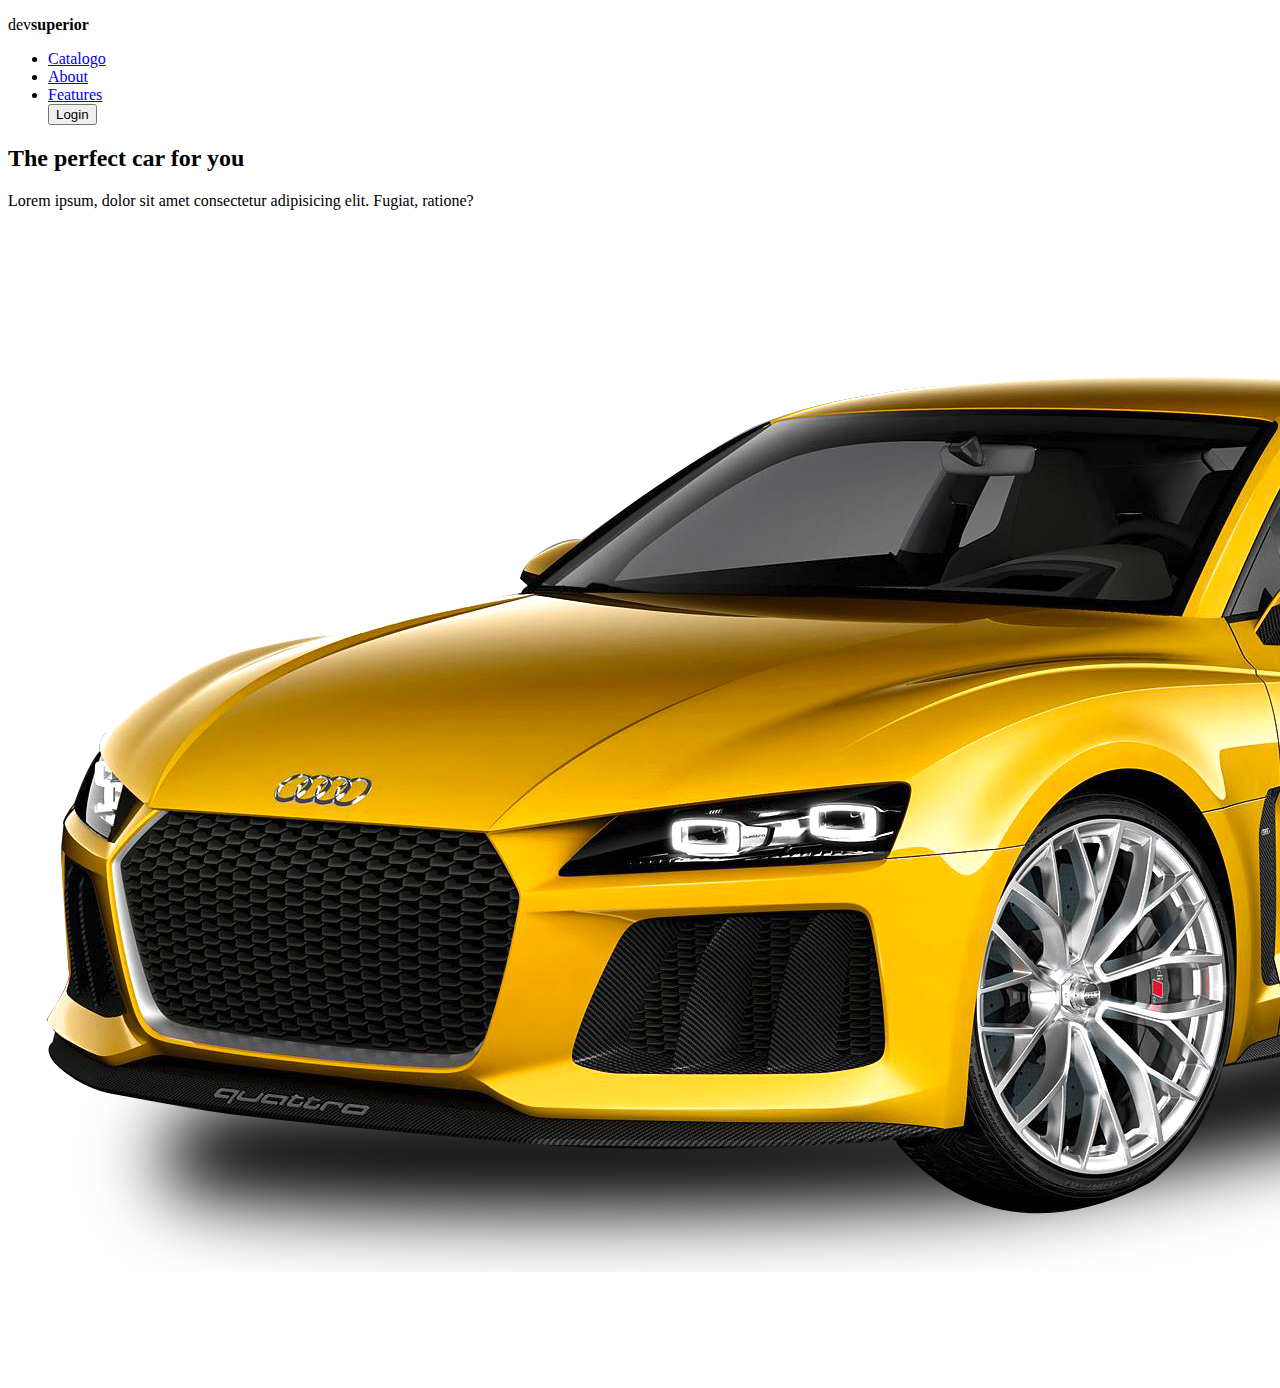
==== Catálogo/index.html @ 1f38870e "first-commit" ====
<!doctype html>
<!-- doctype = informa ao browser a versão HTML que deve ser renderizada-->
<html lang="pt-br">
    <head>
        <title>Estrutura Básica</title>
        <meta charset="utf-8">
        <meta name="author" content="João"> 
        <meta name="description" content="Curso Web Design">
        <meta name="keywords" content="html5, css3, javascript">
    </head>
    <body>
        <header>
            <div class="content">
                <nav>
                    <p class="brand">dev<strong>superior</strong></p>
                    <ul>
                        <li><a href="#catalog">Catalogo</a></li>
                        <li><a href="#about">About</a></li>
                        <li><a href="#feature">Features</a></li>
                        <button>Login</button>
                    </ul>
                </nav>
                <div class="header-block">
                    <div class="text">
                        <h2>The perfect car for you</h2>
                        <p>Lorem ipsum, dolor sit amet consectetur adipisicing elit. Fugiat, ratione?</p>
                    </div>
                    <img src="documents/image/car-header.png" alt="car">
                </div>
            </div>
        </header>
    </body>
</html>
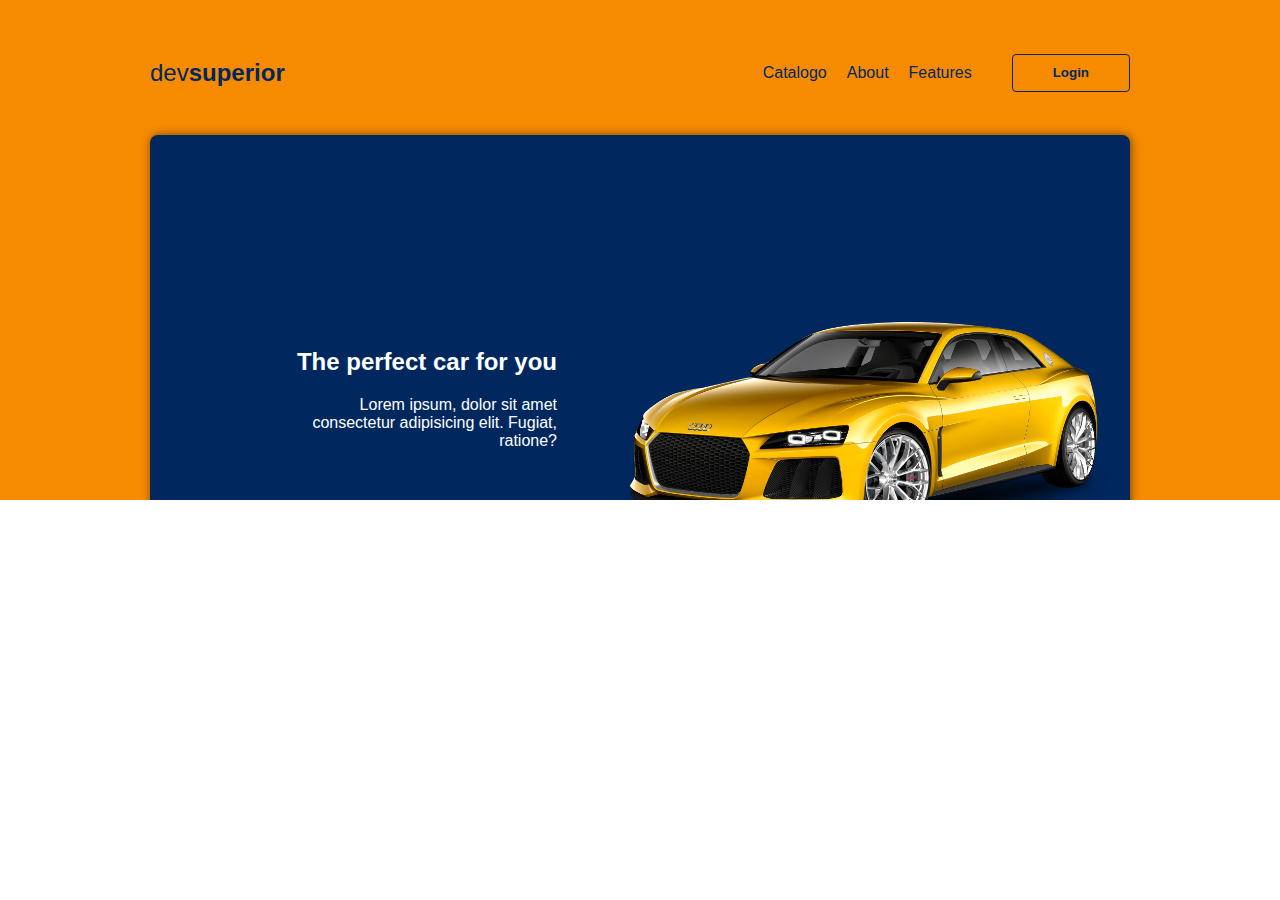
==== commit f9b7974d: "new-commit" ====
--- a/Catálogo/index.html
+++ b/Catálogo/index.html
@@ -7,6 +7,7 @@
         <meta name="author" content="João"> 
         <meta name="description" content="Curso Web Design">
         <meta name="keywords" content="html5, css3, javascript">
+        <link rel="stylesheet" href="style.css">
     </head>
     <body>
         <header>
--- a/Catálogo/style.css
+++ b/Catálogo/style.css
@@ -0,0 +1,129 @@
+:root{
+    --color-orange: #f78b00;
+    --color-blue: #00285f;
+    --color-blue2: #00285f83;
+    --color-gray: #ededed;
+}
+
+*{
+    margin: 0;
+    padding: 0 ;
+    box-sizing: border-box;
+    outline: none;
+    font-family: sans-serif;
+}
+
+html, body{
+    width: 100%;
+    overflow-x: hidden; /* "overflow-x: hidden;" = remove a barra de rolagem horizontal */
+}
+
+header{
+    width: 100%;
+    height: 500px;
+    background: var(--color-orange);
+}
+
+.content{
+    max-width: 1000px;
+    min-width: 300px;
+    margin: 0 auto;
+    display: flex;
+    flex-direction: column;
+    padding: 10px;
+}
+
+nav{
+    width: 100%;
+    height: 125px;
+    display: flex;
+    flex-direction: row;
+    align-items: center;
+    justify-content: space-between;
+}
+
+.brand{
+    font-size: 24px;
+    color: var(--color-blue);
+    cursor: pointer;
+}
+
+nav ul{
+    display: flex;
+    flex-direction: row;
+}
+
+nav ul li{
+    list-style: none;
+    padding: 10px;
+    cursor: pointer;
+}
+
+nav ul li a{
+    color: var(--color-blue);
+    text-decoration: none;
+}
+
+nav ul li a:hover{
+    color: var(--color-blue2);
+}
+
+nav ul button{
+    border: 1px solid var(--color-blue);
+    background: transparent;
+    padding: 8px 40px;
+    cursor: pointer;
+    margin-left: 30px;
+    color: var(--color-blue);
+    font-weight: bold;
+    border-radius: 4px;
+}
+
+nav ul button:hover{
+    transition: background, color 0.6s;
+    background: var(--color-blue);
+    color: white;
+}
+
+.content .header-block{
+    max-width: 1000px;
+    min-width: 300px;
+    height: 450px;
+    background: var(--color-blue);
+    border-radius: 8px;
+    box-shadow: 1px 0px 10px 0px rgba(0, 0, 0, 0.5);
+    -webkit-box-shadow: 1px 0px 10px 0px rgba(0, 0, 0, 0.5);
+    -moz-box-shadow: 1px 0px 10px 0px rgba(0, 0, 0, 0.5);
+    position: relative;
+    z-index: 10;
+    padding: 10px;
+}
+
+.header-block img{
+    width: 50%;
+    position: absolute;
+    right: 2%;
+    bottom: 2%;
+}
+
+.header-block .text{
+    position: absolute;
+    bottom: 30%;
+    left: 15%;
+}
+
+.header-block .text h2{
+    color: white;
+    margin-bottom: 20px;
+    text-align: right;
+    transform: translateX(-20px); /* "transform: translateX(-20px);" + "transition: transform 0.5s;" = animação */
+    transition: transform 0.5s;
+}
+
+.header-block .text p{
+    max-width: 280px;
+    color: white;
+    text-align: right;
+    transform: translateX(-20px);
+    transition: transform 0.4s;
+}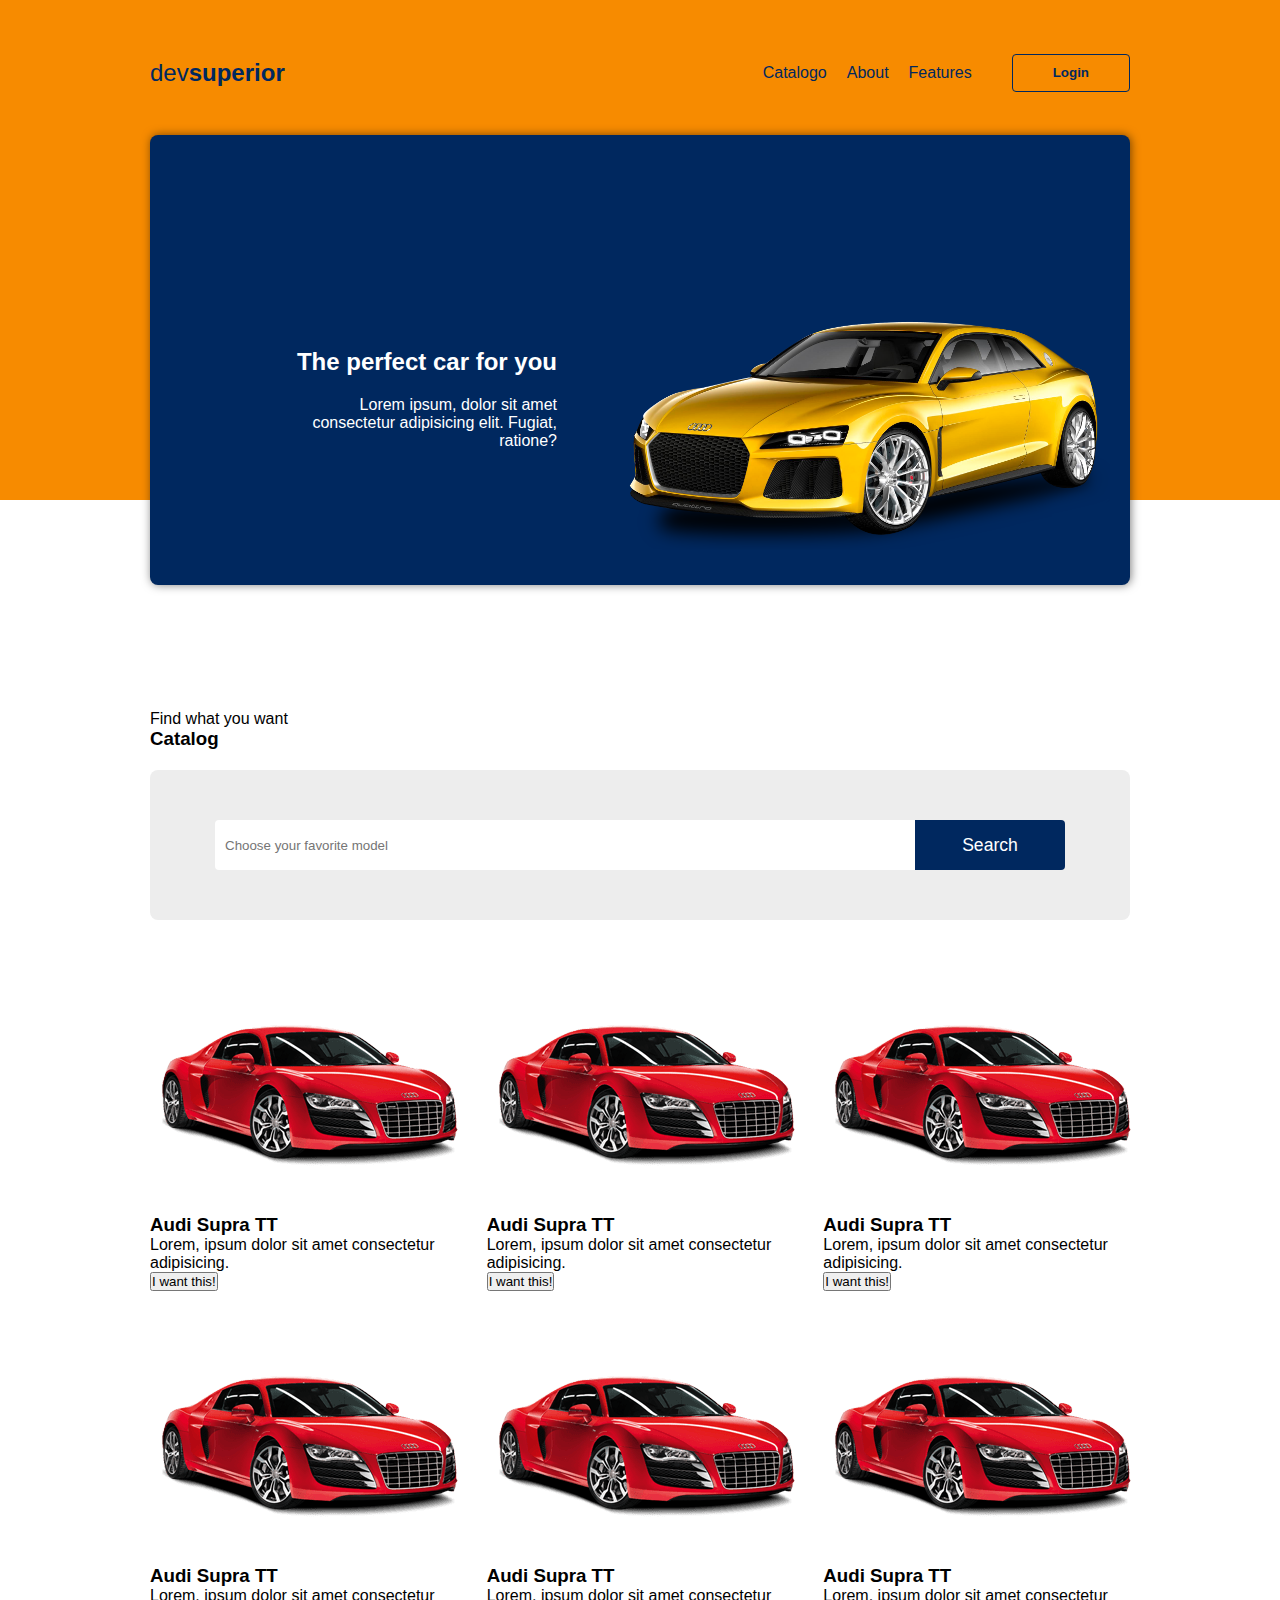
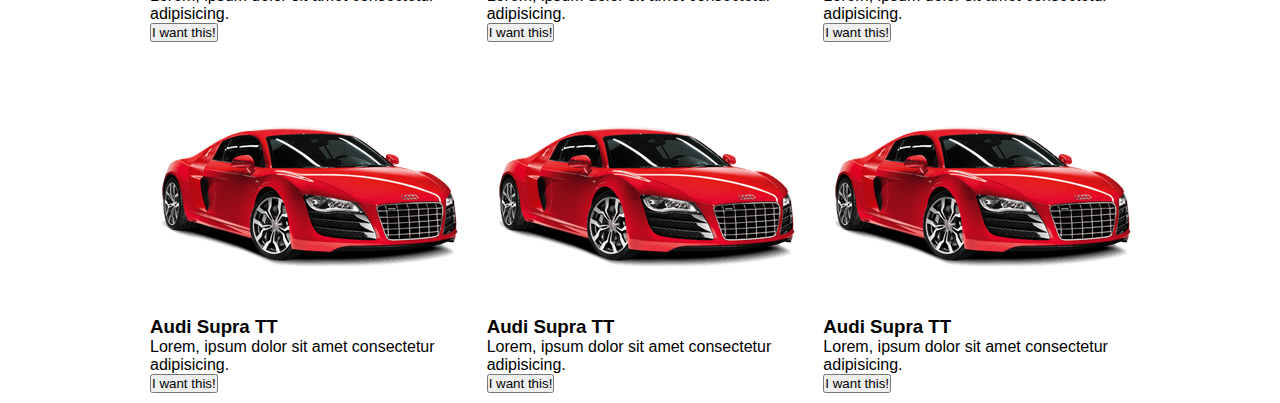
==== commit 2ac2ff9e: "new-commit" ====
--- a/Catálogo/index.html
+++ b/Catálogo/index.html
@@ -30,5 +30,91 @@
                 </div>
             </div>
         </header>
+        <section class="catalog" id="catalog">
+            <div class="content">
+                <div class="title-wrapper-catalog">
+                    <p>Find what you want</p>
+                    <h3>Catalog</h3>
+                </div>
+                <div class="filter-card">
+                    <input type="text" class="search-input" placeholder="Choose your favorite model">
+                    <button class="search-button">Search</button>
+                </div>
+                <div class="card-wrapper">
+                    <div class="card-item">
+                        <img src="documents/image/car-card.png" alt="car">
+                        <div class="card-content">
+                            <h3>Audi Supra TT</h3>
+                            <p>Lorem, ipsum dolor sit amet consectetur adipisicing.</p>
+                            <button type="button">I want this!</button>
+                        </div>
+                    </div>
+                    <div class="card-item">
+                        <img src="documents/image/car-card.png" alt="car">
+                        <div class="card-content">
+                            <h3>Audi Supra TT</h3>
+                            <p>Lorem, ipsum dolor sit amet consectetur adipisicing.</p>
+                            <button type="button">I want this!</button>
+                        </div>
+                    </div>
+                    <div class="card-item">
+                        <img src="documents/image/car-card.png" alt="car">
+                        <div class="card-content">
+                            <h3>Audi Supra TT</h3>
+                            <p>Lorem, ipsum dolor sit amet consectetur adipisicing.</p>
+                            <button type="button">I want this!</button>
+                        </div>
+                    </div>
+                    <div class="card-item">
+                        <img src="documents/image/car-card.png" alt="car">
+                        <div class="card-content">
+                            <h3>Audi Supra TT</h3>
+                            <p>Lorem, ipsum dolor sit amet consectetur adipisicing.</p>
+                            <button type="button">I want this!</button>
+                        </div>
+                    </div>
+                    <div class="card-item">
+                        <img src="documents/image/car-card.png" alt="car">
+                        <div class="card-content">
+                            <h3>Audi Supra TT</h3>
+                            <p>Lorem, ipsum dolor sit amet consectetur adipisicing.</p>
+                            <button type="button">I want this!</button>
+                        </div>
+                    </div>
+                    <div class="card-item">
+                        <img src="documents/image/car-card.png" alt="car">
+                        <div class="card-content">
+                            <h3>Audi Supra TT</h3>
+                            <p>Lorem, ipsum dolor sit amet consectetur adipisicing.</p>
+                            <button type="button">I want this!</button>
+                        </div>
+                    </div>
+                    <div class="card-item">
+                        <img src="documents/image/car-card.png" alt="car">
+                        <div class="card-content">
+                            <h3>Audi Supra TT</h3>
+                            <p>Lorem, ipsum dolor sit amet consectetur adipisicing.</p>
+                            <button type="button">I want this!</button>
+                        </div>
+                    </div>
+                    <div class="card-item">
+                        <img src="documents/image/car-card.png" alt="car">
+                        <div class="card-content">
+                            <h3>Audi Supra TT</h3>
+                            <p>Lorem, ipsum dolor sit amet consectetur adipisicing.</p>
+                            <button type="button">I want this!</button>
+                        </div>
+                    </div>
+                    <div class="card-item">
+                        <img src="documents/image/car-card.png" alt="car">
+                        <div class="card-content">
+                            <h3>Audi Supra TT</h3>
+                            <p>Lorem, ipsum dolor sit amet consectetur adipisicing.</p>
+                            <button type="button">I want this!</button>
+                        </div>
+                    </div>
+                </div>
+            </div>
+        </section>
     </body>
 </html>--- a/Catálogo/style.css
+++ b/Catálogo/style.css
@@ -126,4 +126,66 @@
     text-align: right;
     transform: translateX(-20px);
     transition: transform 0.4s;
+}
+
+/* Product Catalog*/
+
+section .catolog{
+    width: 100vw;
+    padding: 100px;
+}
+
+section .filter-card{
+   width: 980px; 
+   height: 150px;
+   background-color: var(--color-gray);
+   border-radius: 8px;
+   margin: 0 auto;
+   display: flex;
+   flex-direction: row;
+   align-items: center;
+   justify-content: center;
+}
+
+.search-input{
+    width: 700px;
+    height: 50px;
+    border: none;
+    border-radius: 4px 0px 0px 4px;
+    text-indent: 10px;
+}
+
+.search-button{
+    width: 150px;
+    height: 50px;
+    border: none;
+    border-radius: 0px 4px 4px 0px;
+    background: var(--color-blue);
+    color: white;
+    cursor: pointer;
+    font-size: 1.1em;
+    transition: 0.2s ease;
+}
+
+.search-button:hover{
+    background: var(--color-gray);
+    color: var(--color-blue);
+}
+
+.title-wrapper-catalog{
+    margin-top: 200px;
+    padding-bottom: 20px;
+}
+
+section .card-wrapper{
+    max-width: 1000px;
+    height: 100%;
+    display: grid;
+    grid-template-columns: repeat(auto-fill, minmax(270px, 1fr));
+    grid-gap: 30px;
+    padding-top: 50px;
+}
+
+section .card-item{
+    
 }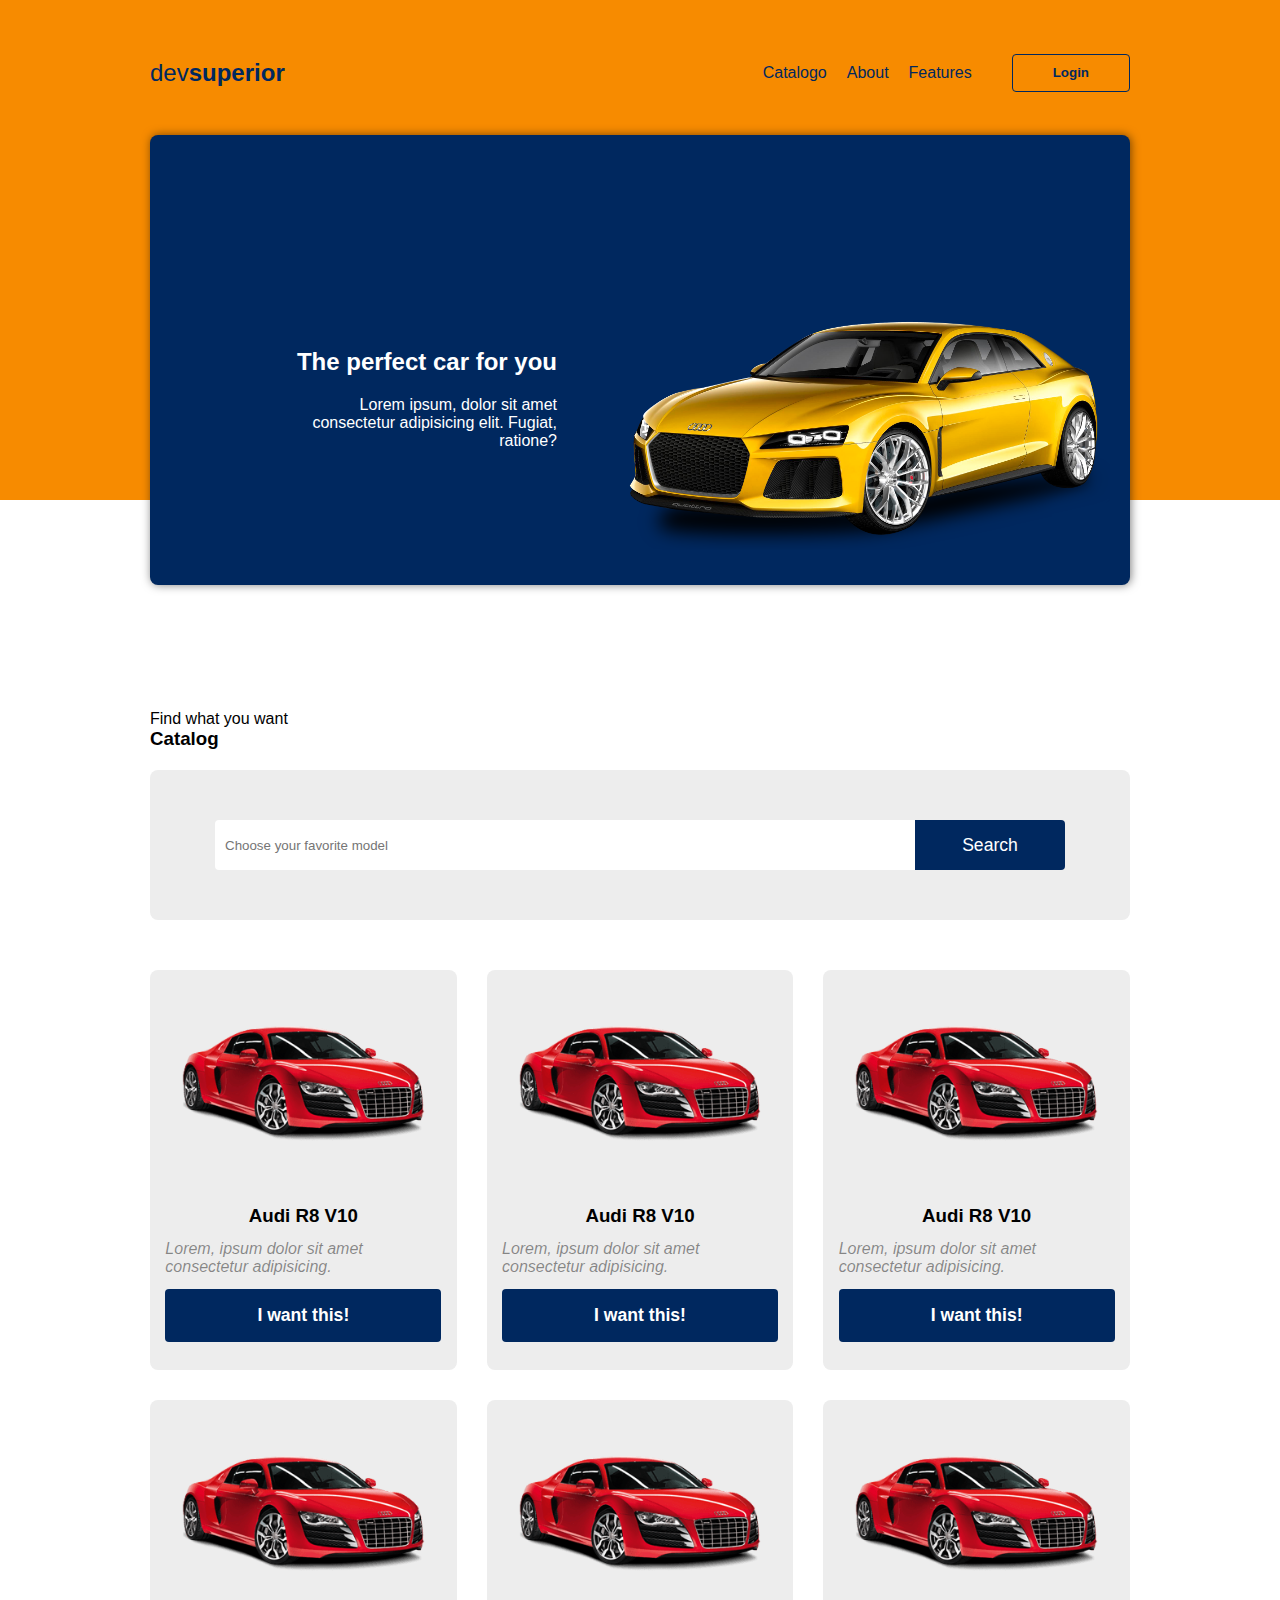
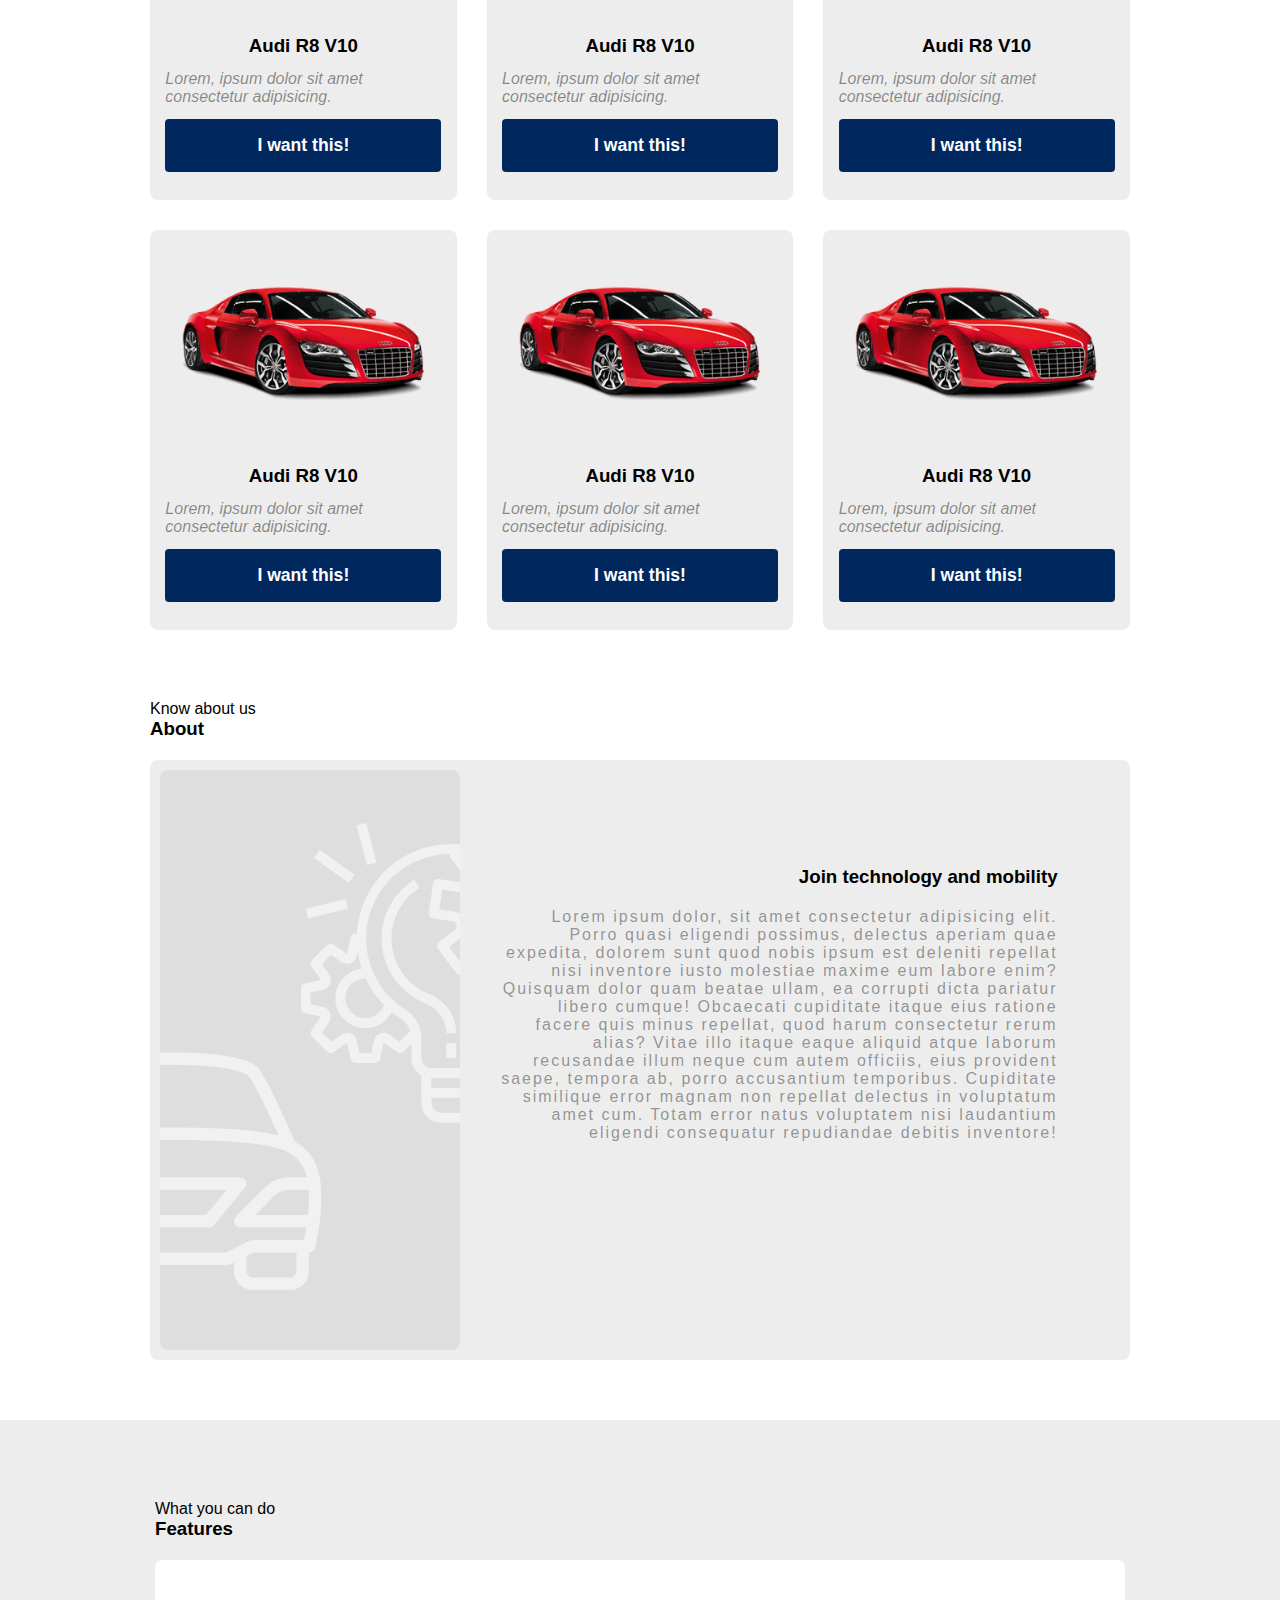
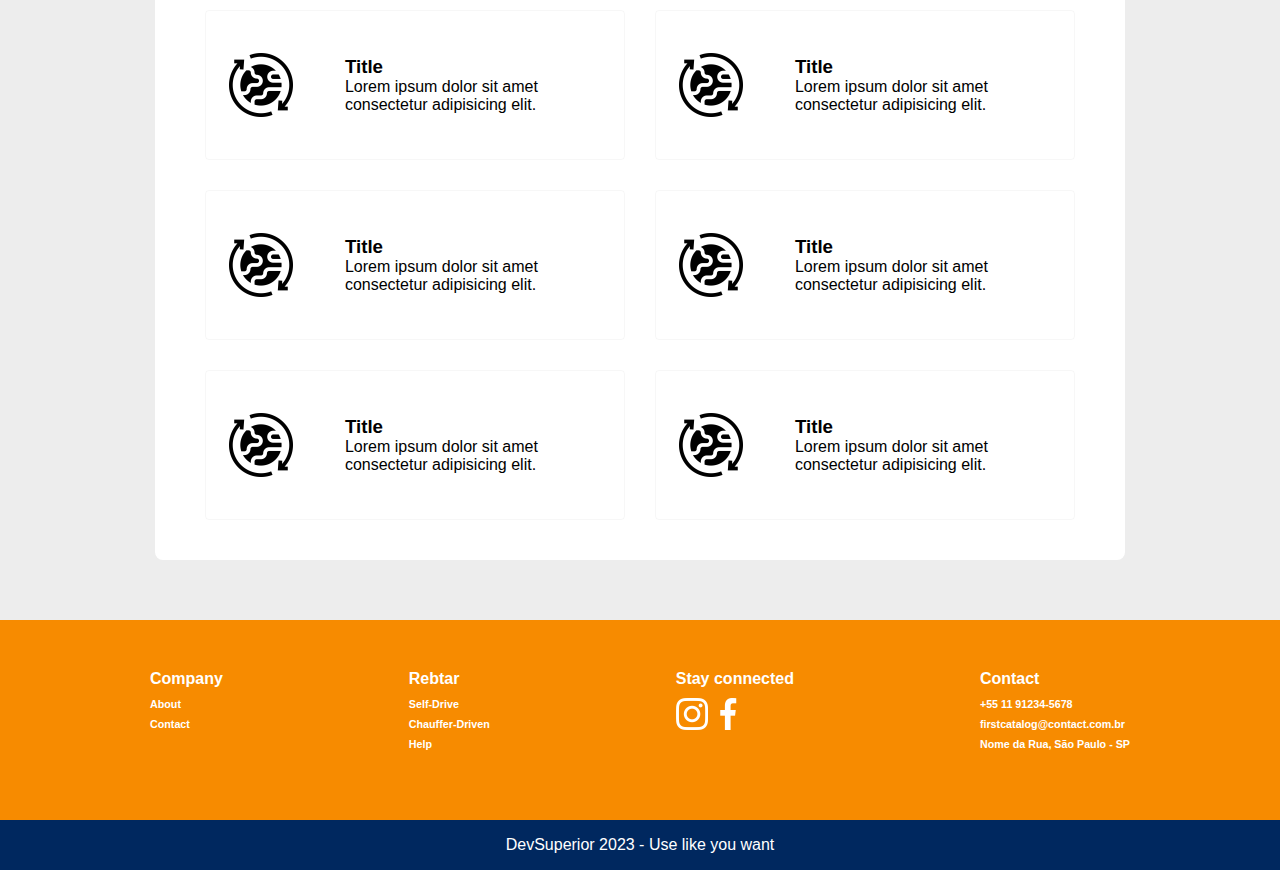
==== commit 6b6d02ce: "finished-commit" ====
--- a/Catálogo/index.html
+++ b/Catálogo/index.html
@@ -44,71 +44,71 @@
                     <div class="card-item">
                         <img src="documents/image/car-card.png" alt="car">
                         <div class="card-content">
-                            <h3>Audi Supra TT</h3>
-                            <p>Lorem, ipsum dolor sit amet consectetur adipisicing.</p>
-                            <button type="button">I want this!</button>
-                        </div>
-                    </div>
-                    <div class="card-item">
-                        <img src="documents/image/car-card.png" alt="car">
-                        <div class="card-content">
-                            <h3>Audi Supra TT</h3>
-                            <p>Lorem, ipsum dolor sit amet consectetur adipisicing.</p>
-                            <button type="button">I want this!</button>
-                        </div>
-                    </div>
-                    <div class="card-item">
-                        <img src="documents/image/car-card.png" alt="car">
-                        <div class="card-content">
-                            <h3>Audi Supra TT</h3>
-                            <p>Lorem, ipsum dolor sit amet consectetur adipisicing.</p>
-                            <button type="button">I want this!</button>
-                        </div>
-                    </div>
-                    <div class="card-item">
-                        <img src="documents/image/car-card.png" alt="car">
-                        <div class="card-content">
-                            <h3>Audi Supra TT</h3>
-                            <p>Lorem, ipsum dolor sit amet consectetur adipisicing.</p>
-                            <button type="button">I want this!</button>
-                        </div>
-                    </div>
-                    <div class="card-item">
-                        <img src="documents/image/car-card.png" alt="car">
-                        <div class="card-content">
-                            <h3>Audi Supra TT</h3>
-                            <p>Lorem, ipsum dolor sit amet consectetur adipisicing.</p>
-                            <button type="button">I want this!</button>
-                        </div>
-                    </div>
-                    <div class="card-item">
-                        <img src="documents/image/car-card.png" alt="car">
-                        <div class="card-content">
-                            <h3>Audi Supra TT</h3>
-                            <p>Lorem, ipsum dolor sit amet consectetur adipisicing.</p>
-                            <button type="button">I want this!</button>
-                        </div>
-                    </div>
-                    <div class="card-item">
-                        <img src="documents/image/car-card.png" alt="car">
-                        <div class="card-content">
-                            <h3>Audi Supra TT</h3>
-                            <p>Lorem, ipsum dolor sit amet consectetur adipisicing.</p>
-                            <button type="button">I want this!</button>
-                        </div>
-                    </div>
-                    <div class="card-item">
-                        <img src="documents/image/car-card.png" alt="car">
-                        <div class="card-content">
-                            <h3>Audi Supra TT</h3>
-                            <p>Lorem, ipsum dolor sit amet consectetur adipisicing.</p>
-                            <button type="button">I want this!</button>
-                        </div>
-                    </div>
-                    <div class="card-item">
-                        <img src="documents/image/car-card.png" alt="car">
-                        <div class="card-content">
-                            <h3>Audi Supra TT</h3>
+                            <h3>Audi R8 V10</h3>
+                            <p>Lorem, ipsum dolor sit amet consectetur adipisicing.</p>
+                            <button type="button">I want this!</button>
+                        </div>
+                    </div>
+                    <div class="card-item">
+                        <img src="documents/image/car-card.png" alt="car">
+                        <div class="card-content">
+                            <h3>Audi R8 V10</h3>
+                            <p>Lorem, ipsum dolor sit amet consectetur adipisicing.</p>
+                            <button type="button">I want this!</button>
+                        </div>
+                    </div>
+                    <div class="card-item">
+                        <img src="documents/image/car-card.png" alt="car">
+                        <div class="card-content">
+                            <h3>Audi R8 V10</h3>
+                            <p>Lorem, ipsum dolor sit amet consectetur adipisicing.</p>
+                            <button type="button">I want this!</button>
+                        </div>
+                    </div>
+                    <div class="card-item">
+                        <img src="documents/image/car-card.png" alt="car">
+                        <div class="card-content">
+                            <h3>Audi R8 V10</h3>
+                            <p>Lorem, ipsum dolor sit amet consectetur adipisicing.</p>
+                            <button type="button">I want this!</button>
+                        </div>
+                    </div>
+                    <div class="card-item">
+                        <img src="documents/image/car-card.png" alt="car">
+                        <div class="card-content">
+                            <h3>Audi R8 V10</h3>
+                            <p>Lorem, ipsum dolor sit amet consectetur adipisicing.</p>
+                            <button type="button">I want this!</button>
+                        </div>
+                    </div>
+                    <div class="card-item">
+                        <img src="documents/image/car-card.png" alt="car">
+                        <div class="card-content">
+                            <h3>Audi R8 V10</h3>
+                            <p>Lorem, ipsum dolor sit amet consectetur adipisicing.</p>
+                            <button type="button">I want this!</button>
+                        </div>
+                    </div>
+                    <div class="card-item">
+                        <img src="documents/image/car-card.png" alt="car">
+                        <div class="card-content">
+                            <h3>Audi R8 V10</h3>
+                            <p>Lorem, ipsum dolor sit amet consectetur adipisicing.</p>
+                            <button type="button">I want this!</button>
+                        </div>
+                    </div>
+                    <div class="card-item">
+                        <img src="documents/image/car-card.png" alt="car">
+                        <div class="card-content">
+                            <h3>Audi R8 V10</h3>
+                            <p>Lorem, ipsum dolor sit amet consectetur adipisicing.</p>
+                            <button type="button">I want this!</button>
+                        </div>
+                    </div>
+                    <div class="card-item">
+                        <img src="documents/image/car-card.png" alt="car">
+                        <div class="card-content">
+                            <h3>Audi R8 V10</h3>
                             <p>Lorem, ipsum dolor sit amet consectetur adipisicing.</p>
                             <button type="button">I want this!</button>
                         </div>
@@ -116,5 +116,105 @@
                 </div>
             </div>
         </section>
+        <section class="about" id="about">
+            <div class="content">
+                <div class="title-wrapper-about">
+                    <p>Know about us</p>
+                    <h3>About</h3>
+                </div>
+                <div class="about-content">
+                    <div class="left">
+                        <img src="documents/image/about.png" alt="about">
+                    </div>
+                    <div class="right">
+                        <h3>Join technology and mobility</h3>
+                        <p>Lorem ipsum dolor, sit amet consectetur adipisicing elit. Porro quasi eligendi possimus, delectus aperiam quae expedita, dolorem sunt quod nobis ipsum est deleniti repellat nisi inventore iusto molestiae maxime eum labore enim? Quisquam dolor quam beatae ullam, ea corrupti dicta pariatur libero cumque! Obcaecati cupiditate itaque eius ratione facere quis minus repellat, quod harum consectetur rerum alias? Vitae illo itaque eaque aliquid atque laborum recusandae illum neque cum autem officiis, eius provident saepe, tempora ab, porro accusantium temporibus. Cupiditate similique error magnam non repellat delectus in voluptatum amet cum. Totam error natus voluptatem nisi laudantium eligendi consequatur repudiandae debitis inventore!</p>
+                    </div>
+                </div>
+            </div>
+        </section>
+        <section class="features" id="features">
+            <div class="content">
+                <div class="title-wrapper-features">
+                    <p>What you can do</p>
+                    <h3>Features</h3>
+                </div>
+                <div class="feature-card-block">
+                    <div class="feature-card-item">
+                        <img src="documents/image/feature-planet.png" alt="feature">
+                        <div class="feature-text-content">
+                            <h3>Title</h3>
+                            <p>Lorem ipsum dolor sit amet consectetur adipisicing elit.</p>
+                        </div>
+                    </div>
+                    <div class="feature-card-item">
+                        <img src="documents/image/feature-planet.png" alt="feature">
+                        <div class="feature-text-content">
+                            <h3>Title</h3>
+                            <p>Lorem ipsum dolor sit amet consectetur adipisicing elit.</p>
+                        </div>
+                    </div>
+                    <div class="feature-card-item">
+                        <img src="documents/image/feature-planet.png" alt="feature">
+                        <div class="feature-text-content">
+                            <h3>Title</h3>
+                            <p>Lorem ipsum dolor sit amet consectetur adipisicing elit.</p>
+                        </div>
+                    </div>
+                    <div class="feature-card-item">
+                        <img src="documents/image/feature-planet.png" alt="feature">
+                        <div class="feature-text-content">
+                            <h3>Title</h3>
+                            <p>Lorem ipsum dolor sit amet consectetur adipisicing elit.</p>
+                        </div>
+                    </div>
+                    <div class="feature-card-item">
+                        <img src="documents/image/feature-planet.png" alt="feature">
+                        <div class="feature-text-content">
+                            <h3>Title</h3>
+                            <p>Lorem ipsum dolor sit amet consectetur adipisicing elit.</p>
+                        </div>
+                    </div>
+                    <div class="feature-card-item">
+                        <img src="documents/image/feature-planet.png" alt="feature">
+                        <div class="feature-text-content">
+                            <h3>Title</h3>
+                            <p>Lorem ipsum dolor sit amet consectetur adipisicing elit.</p>
+                        </div>
+                    </div>
+                </div>
+            </div>
+        </section>
+        <footer>
+            <div class="main">
+                <div class="content footer-links">
+                    <div class="footer-company">
+                        <h4>Company</h4>
+                        <h6>About</h6>
+                        <h6>Contact</h6>
+                    </div>
+                    <div class="footer-rental">
+                        <h4>Rebtar</h4>
+                        <h6>Self-Drive</h6>
+                        <h6>Chauffer-Driven</h6>
+                        <h6>Help</h6>
+                    </div>
+                    <div class="footer-social">
+                        <h4>Stay connected</h4>
+                        <div class="social-icons">
+                            <img src="documents/image/instagram.png" alt="instagram">
+                            <img src="documents/image/facebook.png" alt="facebook">
+                        </div>
+                    </div>
+                    <div class="footer-contact">
+                        <h4>Contact</h4>
+                        <h6>+55 11 91234-5678</h6>
+                        <h6>firstcatalog@contact.com.br</h6>
+                        <h6>Nome da Rua, São Paulo - SP</h6>
+                    </div>
+                </div>
+            </div>
+            <div class="last">DevSuperior 2023 - Use like you want</div>
+        </footer>
     </body>
 </html>--- a/Catálogo/style.css
+++ b/Catálogo/style.css
@@ -3,6 +3,8 @@
     --color-blue: #00285f;
     --color-blue2: #00285f83;
     --color-gray: #ededed;
+    --color-gray2: #dedede;
+    --color-white: white;
 }
 
 *{
@@ -17,6 +19,8 @@
     width: 100%;
     overflow-x: hidden; /* "overflow-x: hidden;" = remove a barra de rolagem horizontal */
 }
+
+/* Header */
 
 header{
     width: 100%;
@@ -82,7 +86,7 @@
 nav ul button:hover{
     transition: background, color 0.6s;
     background: var(--color-blue);
-    color: white;
+    color: var(--color-white);
 }
 
 .content .header-block{
@@ -113,7 +117,7 @@
 }
 
 .header-block .text h2{
-    color: white;
+    color: var(--color-white);
     margin-bottom: 20px;
     text-align: right;
     transform: translateX(-20px); /* "transform: translateX(-20px);" + "transition: transform 0.5s;" = animação */
@@ -122,13 +126,13 @@
 
 .header-block .text p{
     max-width: 280px;
-    color: white;
+    color: var(--color-white);
     text-align: right;
     transform: translateX(-20px);
     transition: transform 0.4s;
 }
 
-/* Product Catalog*/
+/* Product Catalog */
 
 section .catolog{
     width: 100vw;
@@ -161,14 +165,14 @@
     border: none;
     border-radius: 0px 4px 4px 0px;
     background: var(--color-blue);
-    color: white;
+    color: var(--color-white);
     cursor: pointer;
     font-size: 1.1em;
     transition: 0.2s ease;
 }
 
 .search-button:hover{
-    background: var(--color-gray);
+    background: var(--color-gray2);
     color: var(--color-blue);
 }
 
@@ -187,5 +191,213 @@
 }
 
 section .card-item{
-    
+    height: 400px;
+    background: var(--color-gray);
+    border-radius: 8px;
+    display: flex;
+    flex-direction: column;
+    align-items: center;
+    justify-content: space-around;
+}
+
+.card-content{
+    height: 40%;
+    display: flex;
+    flex-direction: column;
+    align-items: center;
+    justify-content: space-around;
+}
+
+.card-item img{
+    width: 85%;
+}
+
+.card-item p{
+    width: 90%;
+    font-style: italic;
+    color: #00000070;
+}
+
+.card-item button{
+    width: 90%;
+    padding: 1rem 0px;
+    border: none;
+    background: var(--color-blue);
+    border-radius: 4px;
+    color: var(--color-white);
+    font-weight: bold;
+    font-size: 1.1em;
+    cursor: pointer;
+    transition: 0.3s ease;
+    margin-bottom: 10px;
+}
+
+.card-item button:hover{
+    background: var(--color-gray2);
+    color: var(--color-blue);
+}
+
+/* About */
+
+.about{
+    width: 100%;
+    height: 100%;
+    display: flex;
+    align-items: center;
+    justify-content: center;
+    padding: 50px 10px;
+}
+
+.title-wrapper-about{
+    padding-bottom: 20px;
+}
+
+.about-content{
+    max-width: 1000px;
+    min-width: 300px;
+    height: 600px;
+    background-color: var(--color-gray);
+    margin: 0 auto;
+    border-radius: 8px;
+    z-index: 10; /* "z-index: 10;" = o elemento que receber essa função, ficará acima de qualquer outro item */
+    padding: 10px;
+    display: flex;
+    flex-direction: row;
+    align-items: center;
+    justify-content: space-between;
+}
+
+.left{
+    width: 25%;
+    min-width: 300px;
+    height: 100%;
+    background: var(--color-gray2);
+    border-radius: 8px;
+}
+
+.right{
+    width: 65%;
+    height: 100%;
+    display: flex;
+    flex-direction: column;
+    align-items: flex-start;
+    justify-content: flex-start;
+    padding-top: 10%;
+}
+
+.right h3{
+    text-align: right;
+    width: 90%;
+    margin-bottom: 20px;
+}
+
+.right p{
+    max-width: 90%;
+    font-size: 1rem;
+    letter-spacing: 2px; /* "letter-spacing: " = espaço entre as letras */
+    text-align: right;
+    color: rgba(0, 0, 0, 0.4);
+}
+
+/* Features */
+
+.features{
+    width: 100%;
+    height: 100%;
+    background: var(--color-gray);
+    display: flex;
+    align-items: center;
+    justify-content: center;
+    padding: 50px 0px;
+}
+
+.title-wrapper-features{
+    padding: 20px 0px;
+}
+
+.feature-card-block{
+    max-width: 1000px;
+    min-width: 300px;
+    height: 600px;
+    background: var(--color-white);
+    margin: 0 auto;
+    border-radius: 8px;
+    z-index: 10;
+    padding: 50px;
+    display: grid;
+    grid-template-columns: repeat(auto-fill, minmax(420px, 1fr));
+    grid-gap: 30px;
+}
+
+.feature-card-item{
+    max-width: 420px;
+    height: 150px;
+    display: flex;
+    flex-direction: row;
+    align-items: center;
+    justify-content: space-around;
+    border: 1px solid #dedede3b;
+    border-radius: 4px;
+}
+
+.feature-card-item img{
+    width: 64px;
+    height: 64px;
+}
+
+.feature-text-content{
+    max-width: 60%;
+    margin: 5px;
+}
+
+/* Footer */
+
+footer{
+    width: 100%;
+    height: 250px;
+}
+
+footer .main{
+    width: 100%;
+    height: 200px;
+    background: var(--color-orange);
+    padding: 20px 10px;
+}
+
+.footer-links{
+    max-width: 1000px;
+    min-width: 300px;
+    display: flex;
+    flex-direction: row;
+    justify-content: space-between; /* "justify-content: space-between;" = espaço entre os elementos */
+    margin-top: 20px;
+}
+
+.footer-company, .footer-rental, .footer-contact, .footer-social{
+    color: var(--color-white);
+    height: 100%;
+    min-height: 100px;
+}
+
+.footer-links h4{
+    margin-bottom: 10px;
+}
+
+.footer-links h6{
+    margin-bottom: 8px;
+}
+
+.main .footer-social img{
+    width: 32px;
+    height: 32px;
+}
+
+footer .last{
+    width: 100%;
+    height: 50px;
+    background: var(--color-blue);
+    color: var(--color-white);
+    display: flex;
+    align-items: center;
+    justify-content: center;
 }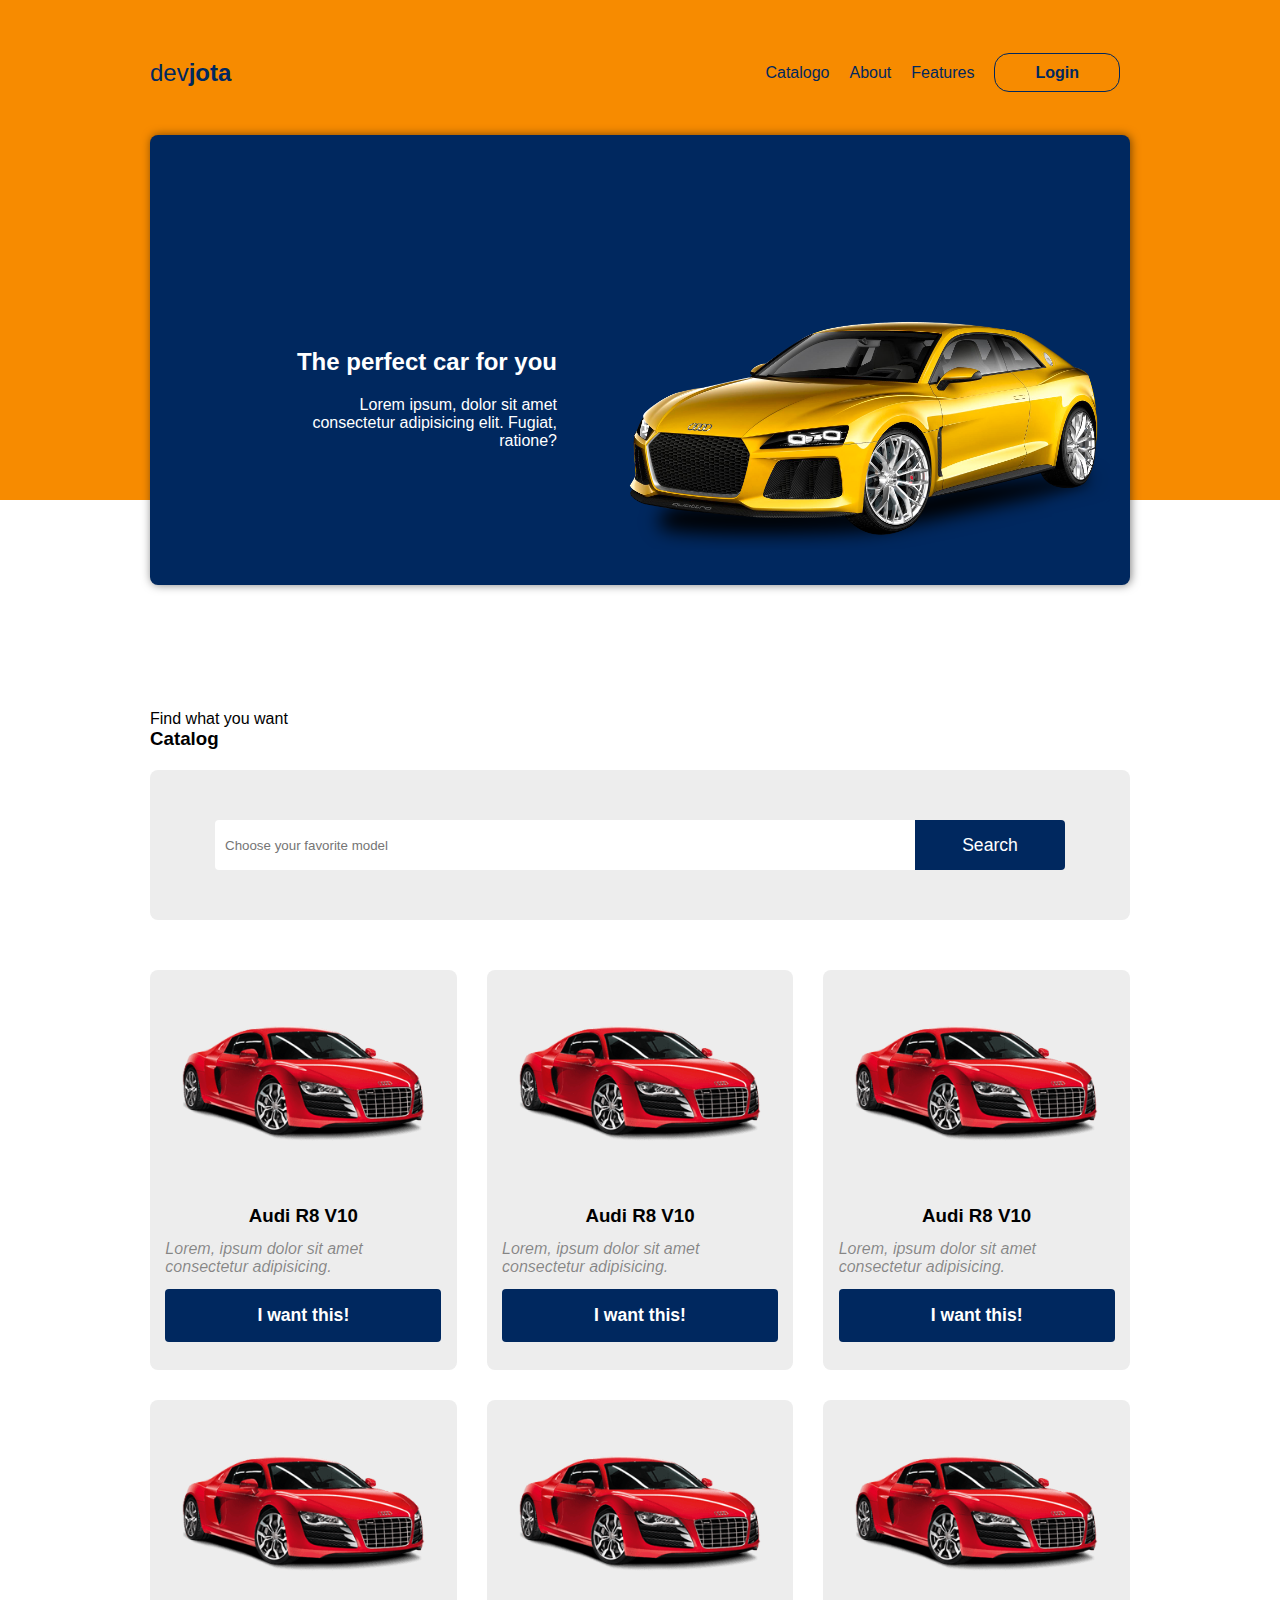
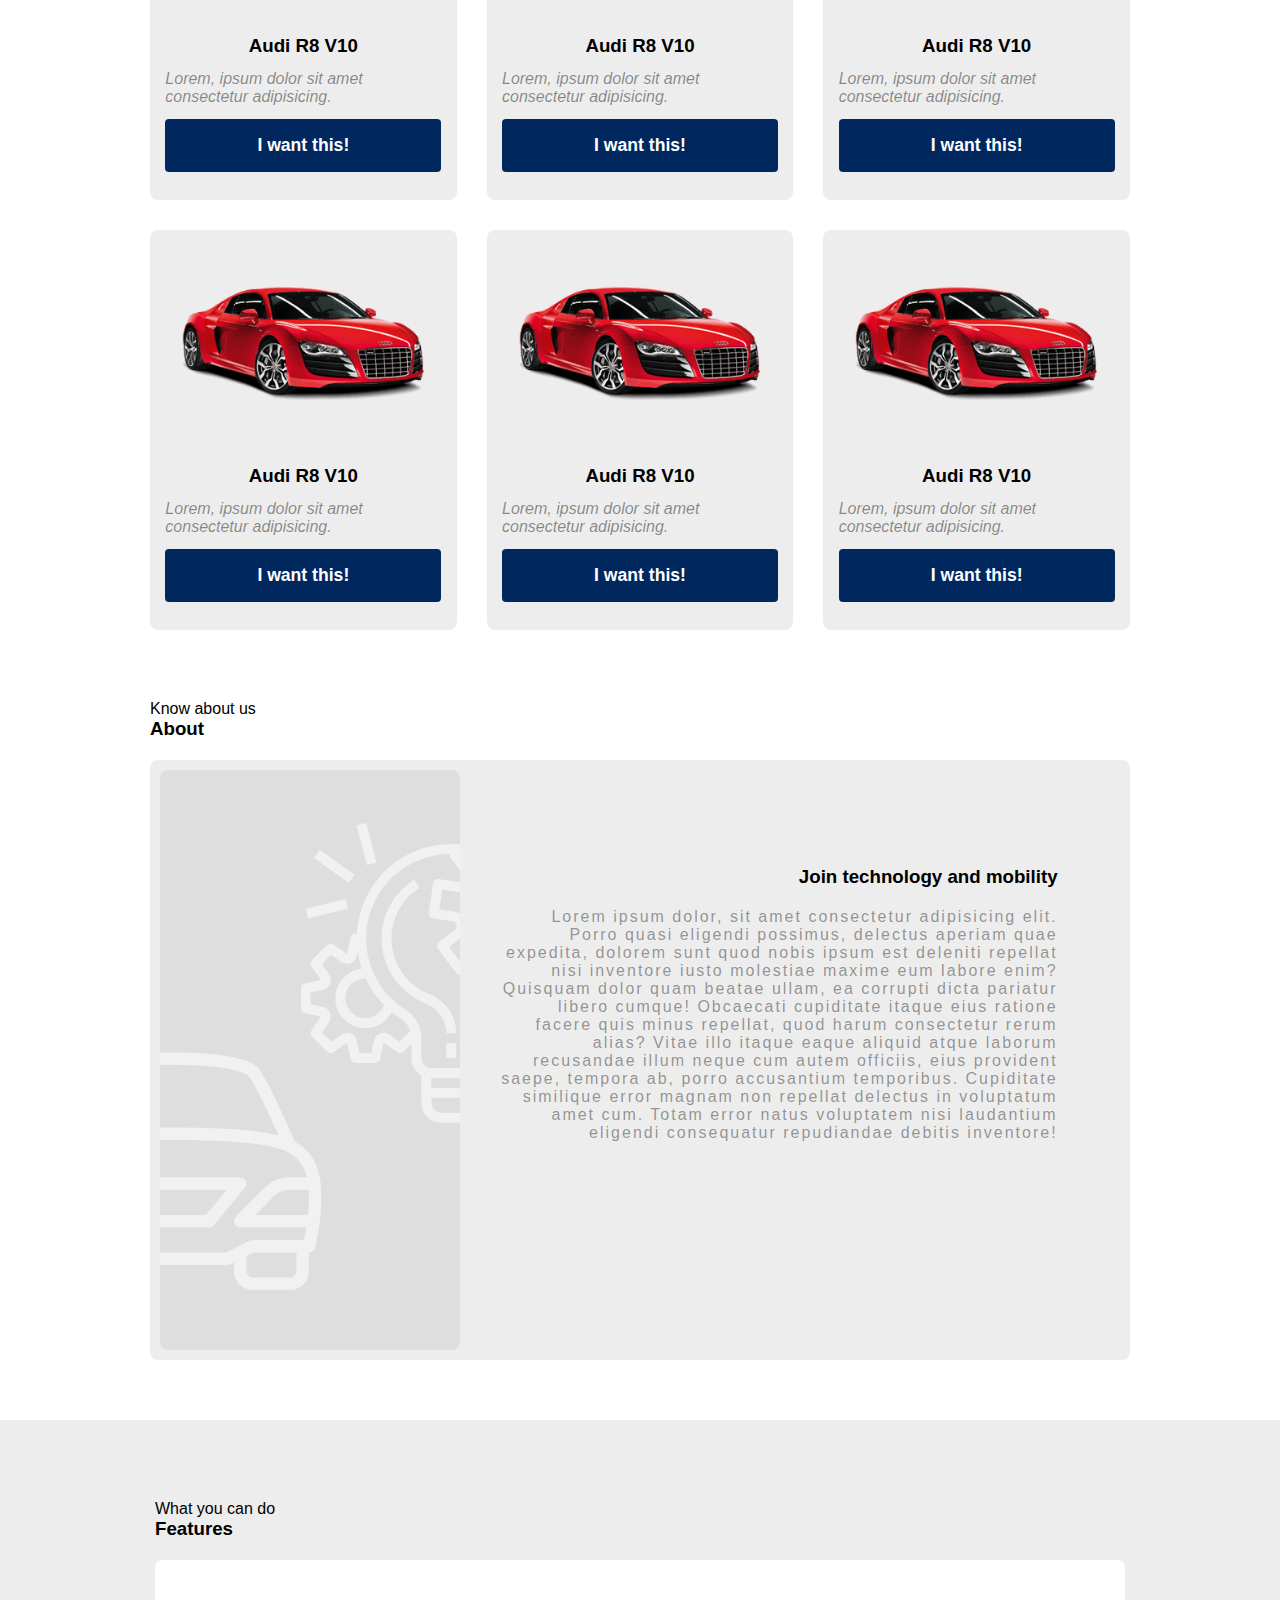
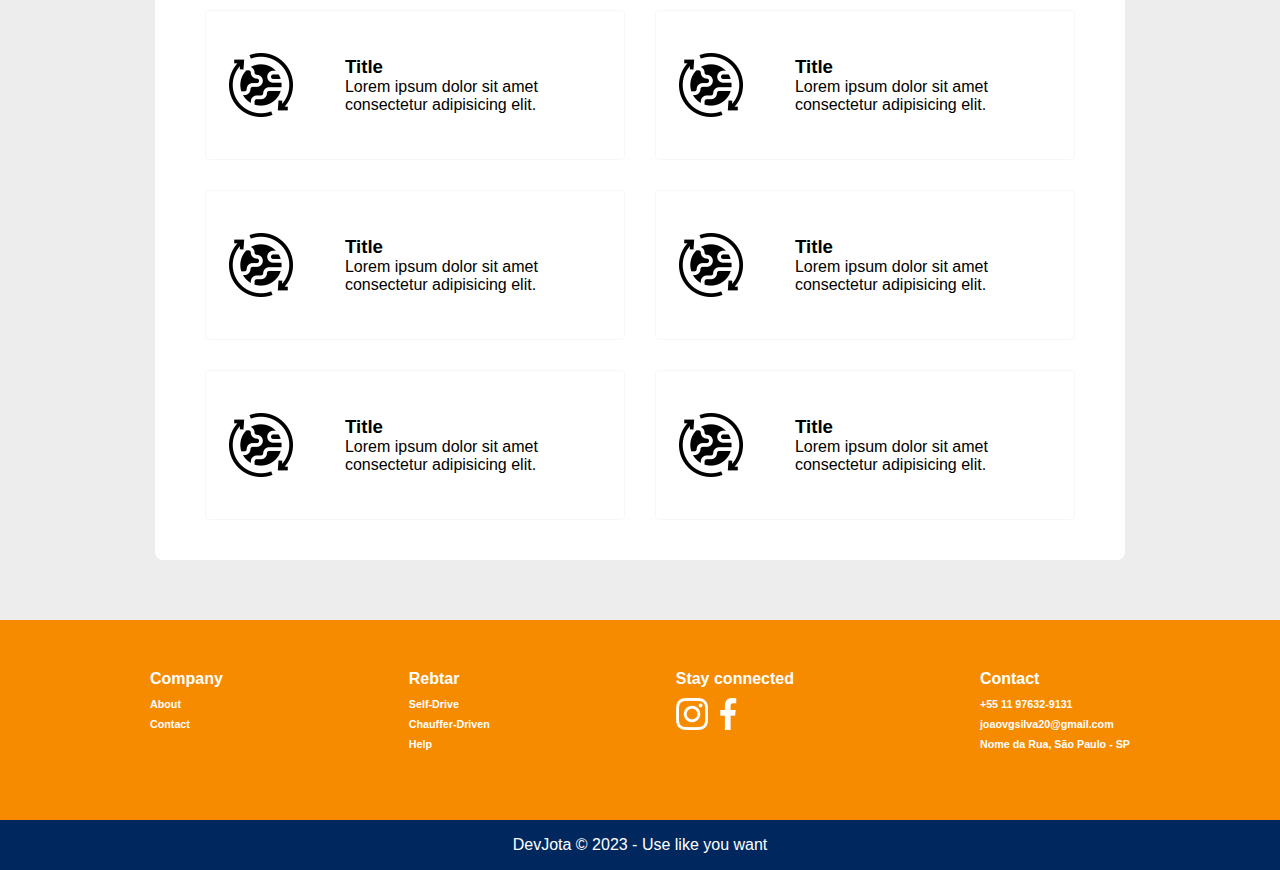
==== commit c47a36c7: "modifield-project-Catálogo" ====
--- a/Catálogo/index.html
+++ b/Catálogo/index.html
@@ -2,23 +2,24 @@
 <!-- doctype = informa ao browser a versão HTML que deve ser renderizada-->
 <html lang="pt-br">
     <head>
-        <title>Estrutura Básica</title>
+        <title>Catalog</title>
         <meta charset="utf-8">
         <meta name="author" content="João"> 
         <meta name="description" content="Curso Web Design">
         <meta name="keywords" content="html5, css3, javascript">
         <link rel="stylesheet" href="style.css">
+        <link rel="stylesheet" href="media.css">
     </head>
     <body>
         <header>
             <div class="content">
                 <nav>
-                    <p class="brand">dev<strong>superior</strong></p>
+                    <p class="brand">dev<strong>jota</strong></p>
                     <ul>
                         <li><a href="#catalog">Catalogo</a></li>
                         <li><a href="#about">About</a></li>
                         <li><a href="#feature">Features</a></li>
-                        <button>Login</button>
+                        <li><a href="#" id="button">Login</a></li> 
                     </ul>
                 </nav>
                 <div class="header-block">
@@ -208,13 +209,13 @@
                     </div>
                     <div class="footer-contact">
                         <h4>Contact</h4>
-                        <h6>+55 11 91234-5678</h6>
-                        <h6>firstcatalog@contact.com.br</h6>
+                        <h6>+55 11 97632-9131</h6>
+                        <h6>joaovgsilva20@gmail.com</h6>
                         <h6>Nome da Rua, São Paulo - SP</h6>
                     </div>
                 </div>
             </div>
-            <div class="last">DevSuperior 2023 - Use like you want</div>
+            <div class="last">DevJota &copy; 2023 - Use like you want</div>
         </footer>
     </body>
 </html>--- a/Catálogo/style.css
+++ b/Catálogo/style.css
@@ -10,7 +10,7 @@
 *{
     margin: 0;
     padding: 0 ;
-    box-sizing: border-box;
+    box-sizing: border-box; /* "box-sizing: border-box;" = faz com que o browser não calcula a dimensão de um elemento somando bordas e margens com altura e largura */
     outline: none;
     font-family: sans-serif;
 }
@@ -20,7 +20,7 @@
     overflow-x: hidden; /* "overflow-x: hidden;" = remove a barra de rolagem horizontal */
 }
 
-/* Header */
+/* ==== HEADER ===== */
 
 header{
     width: 100%;
@@ -58,7 +58,7 @@
 }
 
 nav ul li{
-    list-style: none;
+    list-style: none; /* "list-style:none" = retira o estilo da lista */
     padding: 10px;
     cursor: pointer;
 }
@@ -70,21 +70,18 @@
 
 nav ul li a:hover{
     color: var(--color-blue2);
-}
-
-nav ul button{
+    transition: 1.3s all;
+}
+
+#button{
     border: 1px solid var(--color-blue);
+    border-radius: 15px;
     background: transparent;
-    padding: 8px 40px;
-    cursor: pointer;
-    margin-left: 30px;
-    color: var(--color-blue);
+    padding: 10px 40px;
     font-weight: bold;
-    border-radius: 4px;
-}
-
-nav ul button:hover{
-    transition: background, color 0.6s;
+}
+
+#button:hover{
     background: var(--color-blue);
     color: var(--color-white);
 }
@@ -99,7 +96,7 @@
     -webkit-box-shadow: 1px 0px 10px 0px rgba(0, 0, 0, 0.5);
     -moz-box-shadow: 1px 0px 10px 0px rgba(0, 0, 0, 0.5);
     position: relative;
-    z-index: 10;
+    z-index: 10; /* "z-index: 10;" = o elemento que receber essa função, ficará acima de qualquer outro item */
     padding: 10px;
 }
 
@@ -132,9 +129,9 @@
     transition: transform 0.4s;
 }
 
-/* Product Catalog */
-
-section .catolog{
+/* ===== PRODUCT CATALOG ===== */
+
+section .catalog{
     width: 100vw;
     padding: 100px;
 }
@@ -156,7 +153,7 @@
     height: 50px;
     border: none;
     border-radius: 4px 0px 0px 4px;
-    text-indent: 10px;
+    text-indent: 10px; /* "text-indent: ;" = espaçamento horizontal a ser deixado antes do início da primeira linha do texto */ 
 }
 
 .search-button{
@@ -174,6 +171,7 @@
 .search-button:hover{
     background: var(--color-gray2);
     color: var(--color-blue);
+    transition: .5s all;
 }
 
 .title-wrapper-catalog{
@@ -237,7 +235,7 @@
     color: var(--color-blue);
 }
 
-/* About */
+/* ===== ABOUT ===== */
 
 .about{
     width: 100%;
@@ -259,7 +257,7 @@
     background-color: var(--color-gray);
     margin: 0 auto;
     border-radius: 8px;
-    z-index: 10; /* "z-index: 10;" = o elemento que receber essa função, ficará acima de qualquer outro item */
+    z-index: 10; 
     padding: 10px;
     display: flex;
     flex-direction: row;
@@ -299,7 +297,7 @@
     color: rgba(0, 0, 0, 0.4);
 }
 
-/* Features */
+/* ===== FEATURES ===== */
 
 .features{
     width: 100%;
@@ -350,7 +348,7 @@
     margin: 5px;
 }
 
-/* Footer */
+/* ===== FOOTER ===== */
 
 footer{
     width: 100%;
--- a/Catálogo/media.css
+++ b/Catálogo/media.css
@@ -0,0 +1,83 @@
+@media (max-width: 576px){
+    nav ul li{
+        display: none;
+    }
+
+    .header-block img{
+        width: 70%;
+        position: absolute;
+        right: 16%;
+        top: 30%;
+    }
+
+    .header-block .text{
+        position: absolute;
+        bottom: 6%;
+        left: 20%;
+    }
+
+    section .filter-card{
+        width: 390px;
+        padding: 0px 10px;
+    }
+
+    .search-input{
+        max-width: 700px;
+        min-width: 240px;
+    }
+
+    .search-button{
+        max-width: 150px;
+        min-width: 80px;
+    }
+
+    .about{
+        margin-top: 100px;
+    }
+
+    .title-wrapper-about{
+        margin-bottom: 20px;
+    }
+
+    .about-content{
+        flex-direction: column;
+        height: 100%;
+    }
+
+    .left{
+        display: none;
+    }
+
+    .right{
+        width: 90%;
+    }
+
+    .right p{
+        width: 100%;
+        margin: 0;
+        text-align: left;
+    }
+
+    .features{
+        height: 100%;
+    }
+
+    .feature-card-block{
+        height: 100%;
+        display: flex;
+        flex-direction: column;
+    }
+
+    footer{
+        height: 100%;
+    }
+
+    footer .main{
+        height: 100%;
+    }
+
+    .footer-links{
+        flex-direction: column;
+        padding-left: 10%;
+    }
+}